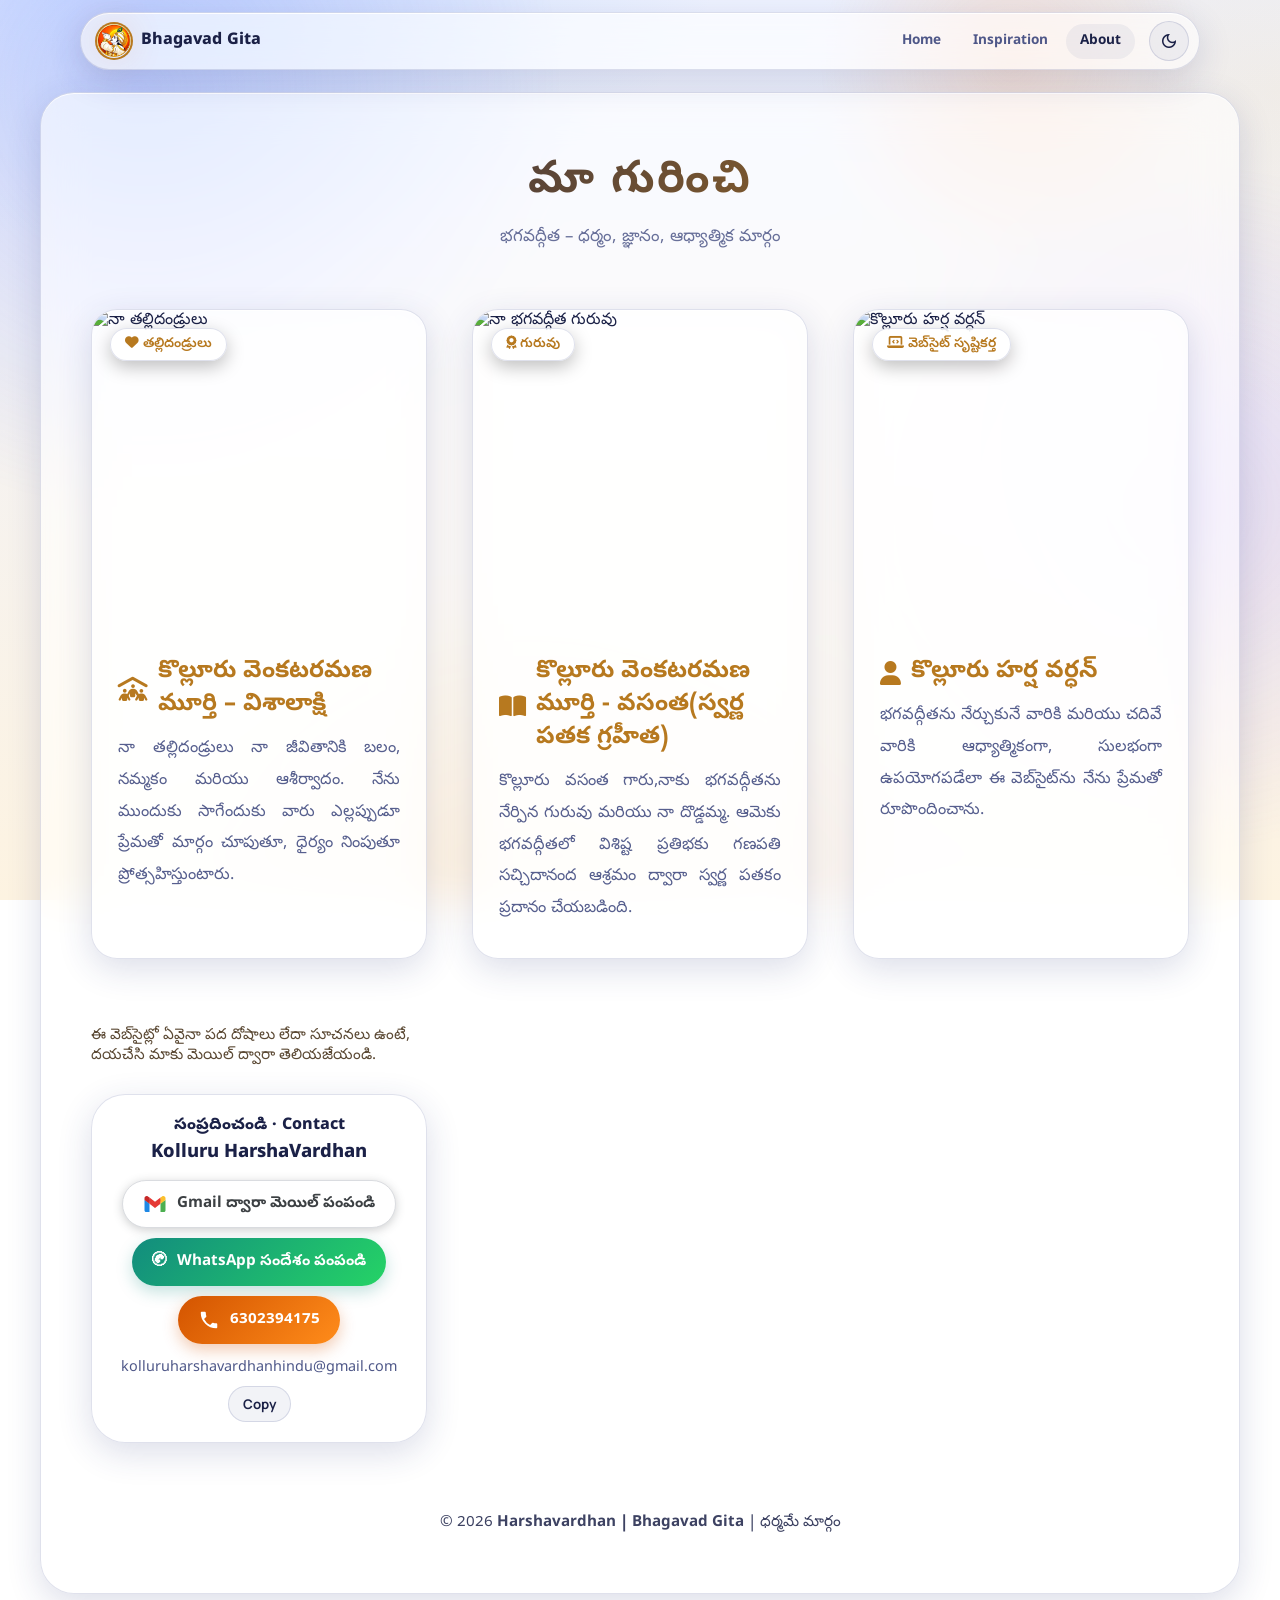
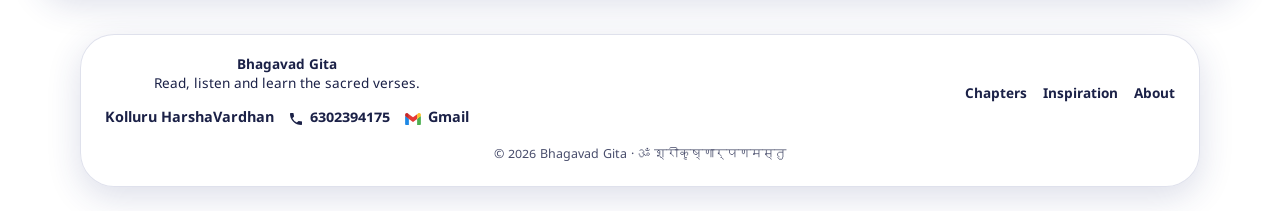
==== app/src/main/assets/www/aboutus.html @ ceff4935 "Add files via upload" ====
<!DOCTYPE html>
<html lang="te" data-theme="light">
<head>
  <meta charset="UTF-8" />
  <meta name="viewport" content="width=device-width, initial-scale=1, viewport-fit=cover, interactive-widget=resizes-content" />
<meta name="theme-color" content="#eef2ff"/>
  <title>మా గురించి | Bhagavad Gita</title>

  <!-- Telugu Font -->
  <link href="https://fonts.googleapis.com/css2?family=Noto+Sans+Telugu:wght@400;600;700&display=swap" rel="stylesheet">

  <!-- Icons -->
  <link rel="stylesheet" href="https://cdnjs.cloudflare.com/ajax/libs/font-awesome/6.5.0/css/all.min.css" />

  <style>
    :root{
      --gold:#c7922b;
      --gold-dark:#8b4513;
      --bg1:#fff7e6;
      --bg2:#f1dfb8;
      --card:#fffdf8;
      --text:#2e2418;
    }

    *{margin:0;padding:0;box-sizing:border-box;font-family:'Noto Sans Telugu',sans-serif;}

    body{
      min-height:100vh;
      background:radial-gradient(circle at top,var(--bg1),var(--bg2));
      color:var(--text);
      display:flex;
      justify-content:center;
      padding:50px 16px;
    }

    .wrapper{
      max-width:1200px;
      width:100%;
      background:rgba(255,255,255,0.72);
      backdrop-filter:blur(18px);
      border-radius:30px;
      padding:60px 50px;
      box-shadow:0 40px 120px rgba(0,0,0,0.2);
      position:relative;
      overflow:hidden;
    }

    /* Decorative glow */
    .wrapper::before{
      content:"";
      position:absolute;
      inset:-2px;
      background:linear-gradient(120deg,transparent,rgba(199,146,43,.35),transparent);
      z-index:0;
    }

    header{
      text-align:center;
      margin-bottom:60px;
      position:relative;
      z-index:1;
    }

    header h1{
      font-size:2.8rem;
      color:var(--gold-dark);
      letter-spacing:2px;
    }

    header p{
      margin-top:12px;
      font-size:1.05rem;
      opacity:.85;
    }

    .grid{
      display:grid;
      grid-template-columns:repeat(auto-fit,minmax(280px,1fr));
      gap:45px;
      position:relative;
      z-index:1;
    }

    .card{
      background:linear-gradient(180deg,#fff,#fff8ec);
      border-radius:26px;
      overflow:hidden;
      box-shadow:0 20px 55px rgba(0,0,0,0.16);
      transition:transform .45s ease,box-shadow .45s ease;
      position:relative;
    }

    .card::after{
      content:"";
      position:absolute;
      inset:0;
      background:linear-gradient(135deg,transparent,rgba(199,146,43,.25),transparent);
      opacity:0;
      transition:.4s;
      pointer-events:none;
    }

    .card:hover{
      transform:translateY(-14px) scale(1.01);
      box-shadow:0 35px 80px rgba(0,0,0,0.28);
    }

    .card:hover::after{opacity:1;}

    .img-wrap{
      position:relative;
      height:320px;
      overflow:hidden;
    }

    .img-wrap img{
      width:100%;
      height:100%;
      object-fit:cover;
      transition:transform .6s ease;
    }

    .card:hover img{transform:scale(1.08);}    

    .badge{
      position:absolute;
      top:18px;
      left:18px;
      background:linear-gradient(135deg,var(--gold),#ffdd8a);
      color:#3a2a10;
      padding:6px 14px;
      border-radius:999px;
      font-size:.85rem;
      font-weight:600;
      box-shadow:0 6px 18px rgba(0,0,0,.25);
    }

    .content{
      padding:26px 26px 32px;
    }

    .content h2{
      font-size:1.5rem;
      color:#b86b1e;
      margin-bottom:12px;
      display:flex;
      align-items:center;
      gap:10px;
    }

    .content h2 i{color:var(--gold-dark);}    

    .content p{
      font-size:1.02rem;
      line-height:1.95;
      text-align:justify;
      opacity:.95;
    }

.mail-btn{
  display:inline-block;
  margin-top:14px;
  padding:12px 26px;
  background:linear-gradient(135deg, #d35400, #ff8c1a);
  color:#fff;
  text-decoration:none;
  border-radius:30px;
  font-size:0.95rem;
  font-weight:600;
  box-shadow:0 8px 20px rgba(0,0,0,0.2);
  transition:transform 0.25s ease, box-shadow 0.25s ease;
}

.mail-btn:hover{
  transform:translateY(-3px);
  box-shadow:0 12px 28px rgba(0,0,0,0.28);
}

    footer{
      margin-top:70px;
      text-align:center;
      font-size:.95rem;
      opacity:.85;
      position:relative;
      z-index:1;
    }

    footer span{
      font-weight:700;
      color:#b86b1e;
    }

    @media(max-width:640px){
      .wrapper{padding:40px 24px;}
      header h1{font-size:2.2rem;}
    }
  </style>
<link rel="preconnect" href="https://fonts.googleapis.com"><link rel="preconnect" href="https://fonts.gstatic.com" crossorigin>
<link href="https://fonts.googleapis.com/css2?family=Manrope:wght@400;600;800&family=Noto+Sans+Telugu:wght@400;600;700&family=Noto+Serif+Telugu:wght@400;600&family=Noto+Serif+Devanagari:wght@400;600&display=swap" rel="stylesheet">
<link href="https://fonts.googleapis.com/css2?family=Material+Symbols+Outlined" rel="stylesheet">
<script>
/* Apply saved theme (light by default) + enable JS-only styles before first paint. */
(function(){var d=document.documentElement;d.classList.add('js');var t='light';
try{var s=localStorage.getItem('gitaTheme');if(s==='dark'||s==='light')t=s}catch(e){}
d.setAttribute('data-theme',t);
var m=document.querySelector('meta[name="theme-color"]');if(m)m.setAttribute('content',t==='dark'?'#070b1f':'#eef2ff');})();
</script>
<link rel="stylesheet" href="glass.css?v=03102026a">
<link rel="stylesheet" href="v6.css?v=03102026a">
<script src="glass.js?v=03102026a" defer></script>
</head>
<body>
<div id="appLoader" role="status" aria-live="polite">
  <div class="loader-card glass">
    <div class="loader-ring"><img src="Krishna.webp" alt="" width="56" height="56"></div>
    <h2 data-loader-title>Opening the Gita…</h2>
    <p data-loader-text>Preparing the sacred verses</p>
    <div class="shimmer-line" aria-hidden="true"></div>
    <button type="button" class="btn btn-primary btn-sm hidden" data-loader-retry onclick="location.reload()">
      <span class="material-symbols-outlined" aria-hidden="true">refresh</span>Try again
    </button>
  </div>
</div>


  <div class="wrapper">

    <header>
      <h1>మా గురించి</h1>
      <p>భగవద్గీత – ధర్మం, జ్ఞానం, ఆధ్యాత్మిక మార్గం</p>
    </header>

    <div class="grid">

      <!-- Parents -->
      <div class="card">
        <div class="img-wrap">
          <span class="badge"><i class="fa-solid fa-heart"></i> తల్లిదండ్రులు</span>
          <img src="https://kolluruharshavardhanhindu-cyber.github.io/BhagavadGita/parents.webp" alt="నా తల్లిదండ్రులు">
        </div>
        <div class="content">
          <h2><i class="fa-solid fa-people-roof"></i> కొల్లూరు వెంకటరమణ మూర్తి – విశాలాక్షి</h2>
          <p>
            నా తల్లిదండ్రులు నా జీవితానికి బలం, నమ్మకం మరియు ఆశీర్వాదం. నేను ముందుకు సాగేందుకు వారు ఎల్లప్పుడూ ప్రేమతో మార్గం చూపుతూ, ధైర్యం నింపుతూ ప్రోత్సహిస్తుంటారు.
          </p>
        </div>
      </div>

      <!-- Teacher -->
      <div class="card">
        <div class="img-wrap">
          <span class="badge"><i class="fa-solid fa-award"></i> గురువు</span>
          <img src="https://kolluruharshavardhanhindu-cyber.github.io/BhagavadGita/teacher.webp" alt="నా భగవద్గీత గురువు">
        </div>
        <div class="content">
          <h2><i class="fa-solid fa-book-open"></i>కొల్లూరు వెంకటరమణ మూర్తి - వసంత(స్వర్ణ పతక గ్రహీత)</h2>
          <p>
              కొల్లూరు వసంత గారు,నాకు భగవద్గీతను నేర్పిన గురువు మరియు నా దొడ్డమ్మ. ఆమెకు భగవద్గీతలో విశిష్ట ప్రతిభకు గణపతి సచ్చిదానంద ఆశ్రమం ద్వారా స్వర్ణ పతకం ప్రదానం చేయబడింది.
          </p>
        </div>
      </div>

      <!-- Me -->
      <div class="card">
        <div class="img-wrap">
          <span class="badge"><i class="fa-solid fa-laptop-code"></i> వెబ్‌సైట్ సృష్టికర్త</span>
          <img src="https://kolluruharshavardhanhindu-cyber.github.io/BhagavadGita/me.webp" alt="కొల్లూరు హర్ష వర్ధన్">
        </div>
        <div class="content">
          <h2><i class="fa-solid fa-user"></i> కొల్లూరు హర్ష వర్ధన్</h2>
          <p>
            భగవద్గీతను నేర్చుకునే వారికి మరియు చదివే వారికి ఆధ్యాత్మికంగా, సులభంగా ఉపయోగపడేలా ఈ వెబ్‌సైట్‌ను నేను ప్రేమతో రూపొందించాను.
          </p>
        </div>
      </div>
<div><p style="margin-top:22px; font-size:0.95rem; color:#5c4a35;">
  ఈ వెబ్‌సైట్లో ఏవైనా పద దోషాలు లేదా సూచనలు ఉంటే,
  దయచేసి మాకు మెయిల్ ద్వారా తెలియజేయండి.
</p>
<section class="contact-card" aria-labelledby="contactTitle">
  <h3 id="contactTitle">సంప్రదించండి · Contact</h3>
  <p class="contact-name">Kolluru HarshaVardhan</p>
  <div class="contact-actions">
    <a class="c-btn c-gmail" data-mail href="mailto:kolluruharshavardhanhindu@gmail.com?subject=%E0%B0%AD%E0%B0%97%E0%B0%B5%E0%B0%A6%E0%B1%8D%E0%B0%97%E0%B1%80%E0%B0%A4%20%E0%B0%B5%E0%B1%86%E0%B0%AC%E0%B1%8D%E2%80%8C%E0%B0%B8%E0%B1%88%E0%B0%9F%E0%B1%8D%20%E0%B0%B8%E0%B1%82%E0%B0%9A%E0%B0%A8%E0%B0%B2%E0%B1%81" data-to="kolluruharshavardhanhindu@gmail.com" data-subject="భగవద్గీత వెబ్‌సైట్ సూచనలు">
      <svg class="gmail-icon" viewBox="0 0 48 48" width="24" height="24" aria-hidden="true" focusable="false"><path fill="#4caf50" d="M45 16.2l-5 2.75-5 4.75V40h7c1.66 0 3-1.34 3-3V16.2z"/><path fill="#1e88e5" d="M3 16.2l3.614 1.71L13 23.7V40H6c-1.66 0-3-1.34-3-3V16.2z"/><polygon fill="#e53935" points="35,11.2 24,19.45 13,11.2 12,17 13,23.7 24,31.95 35,23.7 36,17"/><path fill="#c62828" d="M3 12.298V16.2l10 7.5V11.2L9.876 8.859C9.132 8.301 8.228 8 7.298 8 4.924 8 3 9.924 3 12.298z"/><path fill="#fbc02d" d="M45 12.298V16.2l-10 7.5V11.2l3.124-2.341C38.868 8.301 39.772 8 40.702 8 43.076 8 45 9.924 45 12.298z"/></svg>
      <span>Gmail ద్వారా మెయిల్ పంపండి</span>
    </a>
    <a class="c-btn c-whatsapp" href="https://wa.me/916302394175?text=Namaste%2C%20I%20have%20a%20question%20about%20the%20BhagavadGita%20app." aria-label="Message Kolluru HarshaVardhan on WhatsApp">
      <span aria-hidden="true">✆</span>
      <span>WhatsApp సందేశం పంపండి</span>
    </a>
    <a class="c-btn c-call" href="tel:6302394175" aria-label="Call Kolluru HarshaVardhan on 6302394175">
      <svg viewBox="0 0 24 24" width="22" height="22" aria-hidden="true" focusable="false"><path fill="currentColor" d="M6.6 10.8a15.1 15.1 0 0 0 6.6 6.6l2.2-2.2a1 1 0 0 1 1-.25 11.4 11.4 0 0 0 3.6.57 1 1 0 0 1 1 1V20a1 1 0 0 1-1 1A17 17 0 0 1 3 4a1 1 0 0 1 1-1h3.5a1 1 0 0 1 1 1c0 1.25.2 2.45.57 3.6a1 1 0 0 1-.25 1z"/></svg>
      <span>6302394175</span>
    </a>
  </div>
  <p class="contact-email"><span class="contact-addr">kolluruharshavardhanhindu@gmail.com</span>
    <button type="button" class="c-copy" data-copy="kolluruharshavardhanhindu@gmail.com">Copy</button></p>
  <p class="mail-fallback" hidden>మెయిల్ యాప్ తెరుచుకోలేదా? <a href="https://mail.google.com/mail/?view=cm&amp;fs=1&amp;to=kolluruharshavardhanhindu@gmail.com&amp;su=%E0%B0%AD%E0%B0%97%E0%B0%B5%E0%B0%A6%E0%B1%8D%E0%B0%97%E0%B1%80%E0%B0%A4%20%E0%B0%B5%E0%B1%86%E0%B0%AC%E0%B1%8D%E2%80%8C%E0%B0%B8%E0%B1%88%E0%B0%9F%E0%B1%8D%20%E0%B0%B8%E0%B1%82%E0%B0%9A%E0%B0%A8%E0%B0%B2%E0%B1%81" target="_blank" rel="noopener">Gmail వెబ్‌లో తెరవండి</a> లేదా పై చిరునామాను కాపీ చేయండి.</p>
</section>
</div>
    </div>

    <footer>
      <p>© 2026 <span>Harshavardhan | Bhagavad Gita</span> | ధర్మమే మార్గం</p>
    </footer>

  </div>

</body>
</html>
---- app/src/main/assets/www/glass.css ----
/* ═══════════════════════════════════════════════════════════
   GLASS DESIGN SYSTEM — Bhagavad Gita
   Loaded after style.css on every page. Visual layer only:
   no markup, data or logic depends on it.
   ═══════════════════════════════════════════════════════════ */
:root{
  --bg-primary:#070b1f; --bg-secondary:#0d1433;
  --glass-bg:rgba(20,28,66,.55); --glass-bg-strong:rgba(16,22,56,.82); --glass-bg-soft:rgba(255,255,255,.06);
  --glass-border:rgba(255,255,255,.14); --glass-hi:rgba(255,255,255,.22);
  --text-primary:#f1f3ff; --text-secondary:#b4bbdf; --text-scripture:#fff8e8;
  --accent-blue:#6aa7ff; --accent-gold:#f2c76e; --accent-saffron:#ff9a3d; --accent-violet:#9b8cff;
  --grad-primary:linear-gradient(135deg,#ff9a3d,#f2c76e); --grad-secondary:linear-gradient(135deg,#6aa7ff,#9b8cff);
  --shadow-soft:0 10px 40px rgba(0,0,0,.35); --shadow-glow:0 0 40px rgba(242,199,110,.22);
  --radius-sm:12px; --radius-md:18px; --radius-lg:26px; --radius-xl:34px;
  --blur:blur(22px) saturate(150%);
  --ease:cubic-bezier(.22,.8,.3,1);
  --font-ui:'Manrope','Noto Sans Telugu','Noto Sans Devanagari',system-ui,sans-serif;
  --font-scripture:'Noto Serif Telugu','Noto Serif Devanagari','Noto Sans Telugu','Manrope',serif;
}
:root[data-theme="light"]{
  --bg-primary:#eef2ff; --bg-secondary:#fdf3e1;
  --glass-bg:rgba(255,255,255,.62); --glass-bg-strong:rgba(255,255,255,.88); --glass-bg-soft:rgba(40,50,120,.06);
  --glass-border:rgba(60,70,140,.16); --glass-hi:rgba(255,255,255,.9);
  --text-primary:#1b2147; --text-secondary:#4e5788; --text-scripture:#2a1d0b;
  --accent-blue:#2f6fe0; --accent-gold:#b7791f; --accent-saffron:#e8590c; --accent-violet:#6d4fe0;
  --shadow-soft:0 10px 34px rgba(40,50,120,.16); --shadow-glow:0 0 36px rgba(232,89,12,.16);
}

html{scroll-behavior:smooth}
*,*::before,*::after{-webkit-tap-highlight-color:transparent}
body{
  font-family:var(--font-ui)!important; color:var(--text-primary)!important;
  background:
    radial-gradient(900px 600px at 15% -10%,rgba(106,167,255,.22),transparent 60%),
    radial-gradient(800px 560px at 100% 10%,rgba(242,199,110,.14),transparent 60%),
    radial-gradient(900px 700px at 50% 120%,rgba(155,140,255,.18),transparent 60%),
    linear-gradient(180deg,var(--bg-primary),var(--bg-secondary))!important;
  background-attachment:fixed!important;
  padding-top:92px; padding-bottom:24px; min-height:100vh; overflow-x:hidden;
}
/* Ambient background (blobs, particles, grain) is provided by the V6 .scene layer in v6.css */

/* ── Floating header ─────────────────────────────── */
.g-header{
  position:fixed; z-index:50; top:12px; left:50%; transform:translateX(-50%);
  width:min(1120px,calc(100% - 24px)); padding:8px 10px 8px 16px;
  display:flex; align-items:center; gap:14px;
  background:var(--glass-bg); backdrop-filter:var(--blur); -webkit-backdrop-filter:var(--blur);
  border:1px solid var(--glass-border); border-radius:var(--radius-xl);
  box-shadow:var(--shadow-soft), inset 0 1px 0 var(--glass-hi);
  transition:background .3s var(--ease), top .3s var(--ease);
}
.g-header.scrolled{background:var(--glass-bg-strong);top:8px}
.g-brand{display:flex;align-items:center;gap:10px;font-weight:800;color:var(--text-primary);text-decoration:none;white-space:nowrap}
.g-brand img{width:34px;height:34px;border-radius:50%;object-fit:cover;box-shadow:0 0 0 2px var(--accent-gold),var(--shadow-glow)}
.g-nav{display:flex;gap:4px;margin-left:auto}
.g-nav a{
  padding:8px 14px;border-radius:999px;color:var(--text-secondary);font-weight:700;font-size:.85rem;text-decoration:none;
  transition:background .25s var(--ease),color .25s var(--ease);
}
.g-nav a:hover,.g-nav a[aria-current="page"]{background:var(--glass-bg-soft);color:var(--text-primary)}
.g-icon-btn{
  width:40px;height:40px;border-radius:50%;display:grid;place-items:center;cursor:pointer;flex:none;
  background:var(--glass-bg-soft);color:var(--text-primary);border:1px solid var(--glass-border);
  transition:transform .25s var(--ease),background .25s var(--ease);
}
.g-icon-btn:hover{transform:translateY(-2px);background:var(--glass-hi)}
.g-icon-btn .material-symbols-outlined{font-size:20px}
.g-burger{display:none}
.g-progress{position:absolute;left:22px;right:22px;bottom:-1px;height:2px;border-radius:2px;overflow:hidden;pointer-events:none}
.g-progress b{display:block;height:100%;width:100%;transform-origin:left;transform:scaleX(0);background:var(--grad-primary)}
@media(max-width:760px){
  .g-burger{display:grid}
  .g-header #gTheme{margin-left:auto}
  .g-nav{
    position:absolute;top:calc(100% + 10px);left:0;right:0;margin:0;flex-direction:column;padding:10px;
    background:var(--bg-secondary);
    border:1px solid var(--glass-border);border-radius:var(--radius-lg);box-shadow:var(--shadow-soft);
    opacity:0;transform:translateY(-8px) scale(.98);pointer-events:none;visibility:hidden;
    transition:opacity .25s var(--ease),transform .25s var(--ease),visibility .25s;
  }
  .g-nav.open{opacity:1;transform:none;pointer-events:auto;visibility:visible}
  .g-nav a{padding:14px 16px;font-size:1rem}
  .g-brand span{font-size:.95rem}
}

/* ── Headings & hero ─────────────────────────────── */
#home>h1{
  font-size:clamp(2rem,5.5vw,3.6rem)!important;line-height:1.15;letter-spacing:-.02em;margin-bottom:1rem!important;
  background:linear-gradient(120deg,#fff 10%,var(--accent-gold) 55%,var(--accent-saffron));-webkit-background-clip:text;background-clip:text;
  color:transparent!important;filter:drop-shadow(0 4px 24px rgba(242,199,110,.25));
}
:root[data-theme="light"] #home>h1{background:linear-gradient(120deg,#1b2147,#b7791f 60%,#e8590c);-webkit-background-clip:text;background-clip:text}
#home>h1::after{content:"ॐ";display:block;margin-top:6px;font-size:.5em;color:var(--accent-gold);-webkit-text-fill-color:var(--accent-gold);opacity:.8}
h1,h2,h3{color:var(--text-primary)}

/* ── Buttons (all variants) ──────────────────────── */
button,.mail-btn,select{font-family:var(--font-ui)}
#home button,#viewer>div>button{
  background:var(--glass-bg-soft)!important;color:var(--text-primary)!important;
  border:1px solid var(--glass-border)!important;border-radius:999px;
  box-shadow:inset 0 1px 0 var(--glass-hi),0 6px 20px rgba(0,0,0,.18)!important;
  backdrop-filter:blur(14px);-webkit-backdrop-filter:blur(14px);
  transition:transform .25s var(--ease),box-shadow .25s var(--ease),background .25s var(--ease)!important;
  min-height:44px;
}
#home button:hover,#viewer>div>button:hover{
  transform:translateY(-2px)!important;background:var(--glass-hi)!important;
  box-shadow:inset 0 1px 0 var(--glass-hi),var(--shadow-glow)!important;
}
#home button:active,.play-all-btn:active{transform:translateY(0) scale(.98)!important}
/* primary */
#home button.bg-saffron,.play-all-btn{
  background:var(--grad-primary)!important;color:#2a1700!important;border:0!important;font-weight:800;
  box-shadow:0 8px 26px rgba(255,154,61,.38),inset 0 1px 0 rgba(255,255,255,.5)!important;
}
.play-all-btn:hover{box-shadow:0 12px 34px rgba(255,154,61,.5)!important;transform:translateY(-2px)}
/* ghost / back */
#viewer>div>button:first-child{background:transparent!important;box-shadow:none!important;color:var(--accent-gold)!important;padding-inline:14px}
/* danger / stop */
.play-all-stop-btn{background:rgba(220,70,80,.85)!important;box-shadow:0 6px 18px rgba(220,70,80,.35)!important}
.play-all-btn.armed{background:linear-gradient(135deg,#34d399,#6ee7b7)!important;color:#053b2a!important}
/* focus */
:where(a,button,select,input,.card):focus-visible{outline:2px solid var(--accent-gold);outline-offset:3px;border-radius:999px}
.card:focus-visible{border-radius:var(--radius-lg)}

/* ── Language select / form controls ─────────────── */
#langSelect{
  background:var(--glass-bg)!important;color:var(--text-primary)!important;border:1px solid var(--glass-border)!important;
  border-radius:999px;backdrop-filter:blur(14px);-webkit-backdrop-filter:blur(14px);min-height:44px;
  box-shadow:inset 0 1px 0 var(--glass-hi),0 6px 20px rgba(0,0,0,.16)!important;
}
#langSelect:focus{border-color:var(--accent-gold)!important;outline:none;box-shadow:0 0 0 3px rgba(242,199,110,.25)!important}
select option{background:var(--bg-secondary);color:var(--text-primary)}

/* ── Chapter cards ───────────────────────────────── */
#chapterGrid{gap:18px!important}
.card{
  --mx:50%;--my:50%;
  background:var(--glass-bg)!important;color:var(--text-primary)!important;
  border:1px solid var(--glass-border);border-radius:var(--radius-lg)!important;
  backdrop-filter:var(--blur);-webkit-backdrop-filter:var(--blur);
  box-shadow:var(--shadow-soft),inset 0 1px 0 var(--glass-hi)!important;
  transition:transform .35s var(--ease),box-shadow .35s var(--ease),border-color .35s var(--ease)!important;
  cursor:pointer;
}
#chapterGrid .card{height:9.5rem!important}
.card::before{
  content:"";position:absolute;inset:0;pointer-events:none;animation:none!important;
  background:radial-gradient(220px circle at var(--mx) var(--my),rgba(242,199,110,.22),transparent 60%);
  opacity:0;transform:none!important;transition:opacity .3s;
}
.card:hover{transform:translateY(-6px) scale(1.02)!important;border-color:rgba(242,199,110,.55);box-shadow:var(--shadow-soft),var(--shadow-glow)!important}
.card:hover::before{opacity:1}
.card:active{transform:translateY(-2px) scale(.99)!important}
.card .text-saffron{color:var(--accent-gold)!important}
.card .material-symbols-outlined{transition:transform .35s var(--ease)}
.card:hover .material-symbols-outlined{transform:scale(1.15) rotate(-4deg)}
.card .text-sm{color:var(--text-primary)}
#chapterGrid .card:nth-child(n){animation:g-rise .6s var(--ease) both}
@keyframes g-rise{from{opacity:0;transform:translateY(16px)}to{opacity:1;transform:none}}
.fade{animation:g-rise .6s var(--ease) both}

/* ── Sloka reading panel ─────────────────────────── */
/* Back / Play All / Stop bar stays reachable while Play All scrolls through the slokas */
#viewer>div:first-child{
  position:sticky;top:76px;z-index:30;padding:8px 10px;margin:0 0 16px!important;
  background:var(--glass-bg-strong);backdrop-filter:var(--blur);-webkit-backdrop-filter:var(--blur);
  border:1px solid var(--glass-border);border-radius:999px;box-shadow:var(--shadow-soft);
}
#viewer{
  background:var(--glass-bg)!important;backdrop-filter:var(--blur);-webkit-backdrop-filter:var(--blur);
  border:1px solid var(--glass-border);border-radius:var(--radius-xl)!important;
  box-shadow:var(--shadow-soft),inset 0 1px 0 var(--glass-hi)!important;
  padding:clamp(16px,4vw,36px)!important;margin-top:8px!important;
}
#chapterTitle{
  font-size:clamp(1.3rem,3.4vw,1.9rem)!important;letter-spacing:-.01em;
  background:linear-gradient(120deg,var(--text-primary),var(--accent-gold));-webkit-background-clip:text;background-clip:text;color:transparent!important;
}
.sloka-box{
  background:var(--glass-bg-soft)!important;background-blend-mode:normal!important;
  border:1px solid var(--glass-border);border-radius:var(--radius-md)!important;
  color:var(--text-scripture)!important;font-family:var(--font-scripture);
  font-size:clamp(1.05rem,3.6vw,1.4rem)!important;line-height:2!important;
  padding:2.8rem 1.1rem 3.4rem!important;
  box-shadow:inset 0 1px 0 var(--glass-hi),0 8px 28px rgba(0,0,0,.2)!important;
  transition:transform .3s var(--ease),border-color .3s,box-shadow .3s;
}
.sloka-box:hover{border-color:rgba(242,199,110,.4)}
.sloka-box.sloka-playing,.sloka-playing{
  border-color:var(--accent-gold)!important;background:rgba(242,199,110,.12)!important;
  box-shadow:0 0 0 1px var(--accent-gold),var(--shadow-glow)!important;
}
.sloka-box > *{color:inherit}
.sloka-audio-btn{
  width:42px!important;height:42px!important;background:var(--grad-primary)!important;color:#2a1700!important;
  box-shadow:0 6px 18px rgba(255,154,61,.4)!important;
}
.tatparyam-btn{
  height:28px!important;font-size:.7rem!important;font-weight:700!important;
  background:var(--glass-bg-soft)!important;color:var(--accent-violet)!important;border:1px solid var(--glass-border)!important;
  box-shadow:none!important;backdrop-filter:blur(10px);
}
.tatparyam-btn:hover{background:var(--glass-hi)!important;transform:translateY(-1px)!important}
.tatparyam-panel{
  background:var(--glass-bg-strong)!important;color:var(--text-primary)!important;
  border:1px solid var(--glass-border);border-left:3px solid var(--accent-violet);box-shadow:var(--shadow-soft)!important;
}
.tatparyam-panel-header{color:var(--accent-violet)!important}

/* ── About / Inspiration pages ───────────────────── */
.wrapper,.container{
  background:var(--glass-bg)!important;backdrop-filter:var(--blur);-webkit-backdrop-filter:var(--blur);
  border:1px solid var(--glass-border)!important;border-radius:var(--radius-xl)!important;
  box-shadow:var(--shadow-soft),inset 0 1px 0 var(--glass-hi)!important;animation:g-rise .7s var(--ease) both!important;
}
.wrapper::before,.container::before{display:none!important}
body:has(.wrapper),body:has(.container){display:block!important;padding-inline:12px}
.wrapper,.container{margin-inline:auto}
.wrapper .card{cursor:default}
.wrapper .card:hover{transform:translateY(-8px)!important}
header h1,header p,.content h2,.content p,.container h1,.subtitle,.profile-name,.profile-role,.highlight,.footer,footer,footer *{color:var(--text-primary)!important}
header p,.subtitle,.content p,.profile-role,.footer{color:var(--text-secondary)!important}
header h1,.container h1{background:linear-gradient(120deg,var(--text-primary),var(--accent-gold));-webkit-background-clip:text;background-clip:text;color:transparent!important}
.content h2,.content h2 i,.badge{color:var(--accent-gold)!important}
.badge{background:var(--glass-bg-strong)!important;border:1px solid var(--glass-border)}
.mail-btn{background:var(--grad-primary)!important;color:#2a1700!important;border-radius:999px!important;box-shadow:0 8px 26px rgba(255,154,61,.38)!important;transition:transform .25s var(--ease)}
.mail-btn:hover{transform:translateY(-2px)}
.divider{background:var(--grad-primary)!important}

/* ── Footer ──────────────────────────────────────── */
.g-footer{
  width:min(1120px,calc(100% - 24px));margin:40px auto 0;padding:22px 24px;
  display:flex;flex-wrap:wrap;gap:12px 28px;align-items:center;justify-content:space-between;
  background:var(--glass-bg);backdrop-filter:var(--blur);-webkit-backdrop-filter:var(--blur);
  border:1px solid var(--glass-border);border-radius:var(--radius-xl);box-shadow:var(--shadow-soft),inset 0 1px 0 var(--glass-hi);
  color:var(--text-secondary);font-size:.85rem;
}
.g-footer b{color:var(--text-primary)} .g-footer nav{display:flex;gap:6px 16px;flex-wrap:wrap}
.g-footer a{color:var(--text-secondary);text-decoration:none;font-weight:700} .g-footer a:hover{color:var(--accent-gold)}
.g-footer .g-sans{flex-basis:100%;font-size:.78rem;opacity:.8}

/* ── Scroll reveal, scrollbars, a11y ─────────────── */
.g-reveal{opacity:0;transform:translateY(18px);transition:opacity .6s var(--ease),transform .6s var(--ease)}
.g-reveal.in{opacity:1;transform:none}
::-webkit-scrollbar{width:10px}::-webkit-scrollbar-thumb{background:var(--glass-border);border-radius:10px}
::selection{background:rgba(242,199,110,.35)}
.hidden{display:none!important}

@media(max-width:640px){
  body{padding-top:84px}
  #home{padding:14px!important}
  #home>div{margin-bottom:1.4rem!important}
  #home button{flex:1 1 auto}
  #chapterGrid{grid-template-columns:repeat(2,minmax(0,1fr))!important;gap:12px!important}
  #chapterGrid .card{height:8.5rem!important}
  .g-footer{flex-direction:column;align-items:flex-start}
  .wrapper,.container{padding:32px 18px!important}
  .circle-wrapper{gap:32px!important}
}
@media(prefers-reduced-motion:reduce){
  *,*::before,*::after{animation-duration:.01ms!important;animation-iteration-count:1!important;transition-duration:.01ms!important;scroll-behavior:auto!important}
  .g-reveal{opacity:1;transform:none}
}


/* ═══ Mobile app / Android WebView hardening ═══════════════════════ */
:root{--safe-top:env(safe-area-inset-top,0px);--safe-bottom:env(safe-area-inset-bottom,0px);--safe-left:env(safe-area-inset-left,0px);--safe-right:env(safe-area-inset-right,0px)}
html{-webkit-text-size-adjust:100%;text-size-adjust:100%;-webkit-tap-highlight-color:transparent}
button,a,.card,#slokaContainer>div{touch-action:manipulation}
@supports (min-height:100dvh){body{min-height:100dvh}}
body{padding-left:var(--safe-left);padding-right:var(--safe-right);padding-bottom:calc(24px + var(--safe-bottom))}

/* header: never sits above the status bar / notch, never gets cropped */
.g-header{top:calc(12px + var(--safe-top));width:min(1120px,calc(100% - 24px - var(--safe-left) - var(--safe-right)));max-width:calc(100vw - 16px)}
.g-header.scrolled{top:calc(8px + var(--safe-top))}
.g-brand{min-width:0;flex:0 1 auto}
.g-brand span{overflow:hidden;text-overflow:ellipsis}
body{padding-top:calc(92px + var(--safe-top))}
#viewer>div:first-child{top:calc(76px + var(--safe-top))}
@media(max-width:760px){
  .g-header{gap:8px;padding:6px 8px 6px 12px}
  .g-nav{max-height:calc(100vh - 96px - var(--safe-top));max-height:calc(100dvh - 96px - var(--safe-top));overflow-y:auto;overscroll-behavior:contain}
  .g-nav a{min-height:44px;display:flex;align-items:center}
}
@media(max-width:640px){body{padding-top:calc(84px + var(--safe-top))}}
@media(max-width:360px){.g-brand span{font-size:.85rem}.g-brand img{width:30px;height:30px}.g-icon-btn{width:38px;height:38px}}
@media(max-height:480px) and (orientation:landscape){
  body{padding-top:calc(72px + var(--safe-top))}
  #viewer>div:first-child{position:static}
}

/* ═══ Contact card (About / Inspiration) ═══════════════════════════ */
.contact-card{
  margin:28px auto 0;max-width:560px;padding:20px 18px;text-align:center;
  background:var(--glass-bg);border:1px solid var(--glass-border);border-radius:var(--radius-xl,24px);
  box-shadow:var(--shadow-soft);backdrop-filter:var(--blur);-webkit-backdrop-filter:var(--blur);
}
.contact-card h3{font-size:1rem;font-weight:800;margin:0 0 4px;color:var(--text-primary)!important}
.contact-card .contact-name{font-size:1.15rem;font-weight:800;margin:0 0 14px;color:var(--text-primary)!important}
.contact-actions{display:flex;flex-wrap:wrap;gap:10px;justify-content:center}
.c-btn{
  display:inline-flex;align-items:center;justify-content:center;gap:10px;min-height:48px;padding:10px 20px;border-radius:999px;
  font-weight:700;font-size:.95rem;line-height:1.2;text-decoration:none;cursor:pointer;
  transition:transform .2s var(--ease),box-shadow .2s var(--ease);
}
.c-btn:hover{transform:translateY(-2px)}
.c-btn svg{flex:none}
.c-gmail{background:#fff;color:#3c4043!important;border:1px solid #dadce0;box-shadow:0 2px 10px rgba(60,64,67,.25)}
.c-call{background:linear-gradient(135deg,#d35400,#ff8c1a);color:#fff!important;box-shadow:0 6px 16px rgba(211,84,0,.3)}
.c-whatsapp{background:linear-gradient(135deg,#128c7e,#25d366);color:#fff!important;box-shadow:0 6px 16px rgba(18,140,126,.25)}
.contact-email{margin:14px 0 0;display:flex;gap:8px;align-items:center;justify-content:center;flex-wrap:wrap;font-size:.9rem;color:var(--text-secondary)!important}
.contact-addr{word-break:break-all;user-select:all;-webkit-user-select:all}
.c-copy{min-height:36px;padding:4px 14px;border-radius:999px;border:1px solid var(--glass-border);background:var(--glass-bg-soft);color:var(--text-primary);font-weight:700;cursor:pointer}
.mail-fallback{margin:12px 0 0;font-size:.88rem;color:var(--text-secondary)!important}
.mail-fallback[hidden]{display:none}
.mail-fallback a{color:var(--accent-violet,#6b5bd6)!important;font-weight:700;text-decoration:underline}
@media(max-width:480px){.contact-actions{flex-direction:column}.c-btn{width:100%}}

/* footer contact line */
.g-footer .g-contact{display:flex;flex-wrap:wrap;gap:6px 14px;align-items:center;margin-top:8px;font-size:.9rem}
.g-footer .g-contact a{display:inline-flex;align-items:center;gap:6px;color:inherit;text-decoration:none;min-height:32px}
.g-footer .g-contact svg{flex:none}

/* double-tap hint */
.dbl-hint{display:flex;align-items:center;gap:8px;margin:-8px 0 16px;padding:8px 14px;border-radius:999px;font-size:.85rem;font-weight:600;line-height:1.35;
  background:var(--glass-bg-soft);border:1px dashed var(--glass-border);color:var(--text-secondary)}
.dbl-hint .material-symbols-outlined{font-size:20px;color:var(--accent-gold);flex:none}
@keyframes dblPulse{0%,100%{box-shadow:0 0 0 0 rgba(242,160,60,0)}40%{box-shadow:0 0 0 6px rgba(242,160,60,.45)}}
.dbl-pulse{animation:dblPulse 1.3s ease-in-out 2}
@media(prefers-reduced-motion:reduce){.dbl-pulse{animation:none}}
---- app/src/main/assets/www/v6.css ----
/* ═════ 1. TOKENS ═════════════════════════════════════════════ */
:root {
  color-scheme: dark;

  /* — Type — */
  --v6-font-ui: 'Manrope', system-ui, -apple-system, 'Segoe UI', Roboto, sans-serif;
  --v6-font-script: 'Noto Sans Telugu', 'Noto Sans Devanagari', 'Noto Sans Tamil', 'Noto Sans Kannada',
                 'Noto Sans Malayalam', 'Noto Sans Gujarati', 'Noto Sans Bengali', 'Noto Sans Oriya',
                 'Manrope', system-ui, sans-serif;
  --v6-font-sanskrit: 'Noto Serif Devanagari', 'Noto Sans Devanagari', 'Noto Sans Telugu', serif;

  --v6-fs-hero: clamp(2.7rem, 1.4rem + 5vw, 4.8rem);
  --v6-fs-h1: clamp(2rem, 1.3rem + 3vw, 3.2rem);
  --v6-fs-h2: clamp(1.55rem, 1.15rem + 1.6vw, 2.35rem);
  --v6-fs-h3: clamp(1.1rem, 1rem + .5vw, 1.35rem);
  --v6-fs-body: 1rem;
  --v6-fs-small: .875rem;
  --v6-fs-tiny: .78rem;
  --v6-fs-verse: clamp(1.18rem, 1.02rem + .85vw, 1.55rem);

  /* — Surface palette (dark = primary experience) — */
  --v6-bg-0: #050a1e;
  --v6-bg-1: #0a1233;
  --v6-bg-2: #14205a;

  --v6-glass-bg: rgba(255, 255, 255, .055);
  --v6-glass-bg-strong: rgba(255, 255, 255, .10);
  --v6-glass-bg-float: rgba(255, 255, 255, .075);
  --v6-glass-border: rgba(255, 255, 255, .12);
  --v6-glass-border-strong: rgba(255, 255, 255, .22);
  --v6-glass-highlight: rgba(255, 255, 255, .14);
  --v6-glass-edge-a: rgba(255, 255, 255, .42);
  --v6-glass-edge-b: rgba(232, 200, 128, .30);
  --v6-menu-bg: rgba(11, 18, 50, .92);
  --v6-header-bg-scrolled: rgba(10, 16, 46, .80);
  --v6-input-bg: rgba(5, 10, 30, .45);

  --v6-text-primary: #eef1ff;
  --v6-text-secondary: #b9c3e8;
  --v6-text-muted: #909ccb;
  --v6-text-accent: #ecd08a;       /* gold, safe for text on dark glass */
  --v6-text-on-accent: #2a1604;    /* dark text on gold/saffron buttons */

  --v6-accent-blue: #6d94ff;
  --v6-accent-gold: #e8c880;
  --v6-accent-saffron: #f59a3d;
  --v6-accent-violet: #8f84ff;

  --v6-positive: #7fd9b0;
  --v6-positive-soft: rgba(127, 217, 176, .16);
  --v6-attention: #f2a766;
  --v6-attention-soft: rgba(242, 167, 102, .16);
  --v6-danger: #ff9a8f;
  --v6-danger-soft: rgba(255, 120, 105, .14);

  --v6-focus-ring: #a9c0ff;

  /* — Scene — */
  --v6-blob-blue: rgba(58, 98, 255, .55);
  --v6-blob-violet: rgba(125, 90, 255, .30);
  --v6-blob-gold: rgba(245, 170, 70, .30);
  --v6-blob-saffron: rgba(255, 130, 50, .16);
  --v6-particle: rgba(246, 214, 140, .9);
  --v6-noise-o: .055;

  /* — Depth — */
  --v6-shadow-soft: 0 18px 50px -18px rgba(2, 5, 25, .75);
  --v6-shadow-lift: 0 26px 60px -20px rgba(2, 5, 25, .85);
  --v6-shadow-glow: 0 0 0 1px rgba(232, 200, 128, .28), 0 18px 60px -14px rgba(245, 154, 61, .38);
  --v6-shadow-blue-glow: 0 0 0 1px rgba(109, 148, 255, .35), 0 18px 60px -14px rgba(80, 120, 255, .45);

  /* — Radius — */
  --v6-radius-sm: 12px;
  --v6-radius-md: 18px;
  --v6-radius-lg: 26px;
  --v6-radius-xl: 34px;
  --v6-radius-pill: 999px;

  /* — Blur — */
  --v6-blur-sm: 10px;
  --v6-blur-md: 20px;
  --v6-blur-lg: 30px;

  /* — Motion — */
  --v6-ease: cubic-bezier(.22, 1, .36, 1);
  --v6-ease-soft: cubic-bezier(.4, 0, .2, 1);
  --v6-t-fast: 200ms;
  --v6-t-med: 350ms;
  --v6-t-slow: 500ms;

  /* — Layout — */
  --v6-header-h: 64px;
  --v6-dock-h: 76px;
  --v6-page-w: 1240px;
  --v6-gutter: clamp(16px, 4vw, 40px);
}

/* Light theme: warm ivory + soft indigo — glass stays glass */
:root[data-theme="light"] {
  color-scheme: light;

  --v6-bg-0: #f5f0e6;
  --v6-bg-1: #ede9f4;
  --v6-bg-2: #dfe7fb;

  --v6-glass-bg: rgba(255, 255, 255, .56);
  --v6-glass-bg-strong: rgba(255, 255, 255, .78);
  --v6-glass-bg-float: rgba(255, 255, 255, .66);
  --v6-glass-border: rgba(70, 82, 160, .16);
  --v6-glass-border-strong: rgba(70, 82, 160, .28);
  --v6-glass-highlight: rgba(255, 255, 255, .95);
  --v6-glass-edge-a: rgba(255, 255, 255, .95);
  --v6-glass-edge-b: rgba(201, 138, 40, .35);
  --v6-menu-bg: rgba(250, 247, 241, .94);
  --v6-header-bg-scrolled: rgba(250, 247, 241, .84);
  --v6-input-bg: rgba(255, 255, 255, .7);

  --v6-text-primary: #161e4d;
  --v6-text-secondary: #424b7b;
  --v6-text-muted: #5b6590;
  --v6-text-accent: #93560a;
  --v6-text-on-accent: #2a1604;

  --v6-accent-blue: #3b5fe0;
  --v6-accent-gold: #c98a28;
  --v6-accent-saffron: #e0761b;
  --v6-accent-violet: #6a58e6;

  --v6-positive: #11805a;
  --v6-positive-soft: rgba(17, 128, 90, .12);
  --v6-attention: #b45a12;
  --v6-attention-soft: rgba(224, 118, 27, .13);
  --v6-danger: #b4332a;
  --v6-danger-soft: rgba(200, 60, 45, .10);

  --v6-focus-ring: #2f4fd8;

  --v6-blob-blue: rgba(90, 120, 255, .26);
  --v6-blob-violet: rgba(150, 120, 255, .20);
  --v6-blob-gold: rgba(240, 180, 80, .32);
  --v6-blob-saffron: rgba(255, 150, 80, .18);
  --v6-particle: rgba(214, 150, 50, .8);
  --v6-noise-o: .05;

  --v6-shadow-soft: 0 18px 44px -20px rgba(45, 58, 130, .30);
  --v6-shadow-lift: 0 26px 56px -22px rgba(45, 58, 130, .38);
  --v6-shadow-glow: 0 0 0 1px rgba(201, 138, 40, .35), 0 18px 50px -16px rgba(224, 118, 27, .35);
  --v6-shadow-blue-glow: 0 0 0 1px rgba(59, 95, 224, .35), 0 18px 50px -16px rgba(59, 95, 224, .35);
}



/* ═════ 3. AMBIENT SCENE ══════════════════════════════════════ */
.scene {
  position: fixed; inset: 0; z-index: -1; overflow: hidden; pointer-events: none;
  background:
    radial-gradient(120% 70% at 50% -12%, var(--v6-bg-2) 0%, transparent 62%),
    linear-gradient(180deg, var(--v6-bg-0) 0%, var(--v6-bg-1) 58%, var(--v6-bg-0) 100%);
}

.scene .blob {
  position: absolute; border-radius: 50%;
  will-change: transform;
  animation: v6-drift 34s ease-in-out infinite alternate;
}
.blob-1 { width: 66vmax; height: 66vmax; left: -22vmax; top: -26vmax;
          background: radial-gradient(closest-side, var(--v6-blob-blue), transparent); }
.blob-2 { width: 54vmax; height: 54vmax; right: -20vmax; top: 18vh;
          background: radial-gradient(closest-side, var(--v6-blob-violet), transparent);
          animation-duration: 42s; animation-delay: -12s; }
.blob-3 { width: 58vmax; height: 58vmax; left: 12vw; bottom: -34vmax;
          background: radial-gradient(closest-side, var(--v6-blob-gold), transparent);
          animation-duration: 38s; animation-delay: -6s; }
.blob-4 { width: 30vmax; height: 30vmax; right: 6vw; top: -10vmax;
          background: radial-gradient(closest-side, var(--v6-blob-saffron), transparent);
          animation-duration: 46s; animation-delay: -20s; }

@keyframes v6-drift {
  from { transform: translate3d(0, 0, 0) scale(1); }
  to   { transform: translate3d(4vmax, 3vmax, 0) scale(1.08); }
}

.scene .particle {
  position: absolute; bottom: -20px; border-radius: 50%;
  background: var(--v6-particle);
  box-shadow: 0 0 10px 2px var(--v6-particle);
  opacity: 0; will-change: transform, opacity;
  animation: v6-rise linear infinite;
}
@keyframes v6-rise {
  0%   { transform: translate3d(0, 0, 0); opacity: 0; }
  12%  { opacity: .55; }
  85%  { opacity: .35; }
  100% { transform: translate3d(var(--drift, 0), -112vh, 0); opacity: 0; }
}

.scene::after {
  content: ""; position: absolute; inset: 0; opacity: var(--v6-noise-o);
  background-size: 160px 160px;
  background-image: url("data:image/svg+xml,%3Csvg xmlns='http://www.w3.org/2000/svg' width='160' height='160'%3E%3Cfilter id='n'%3E%3CfeTurbulence type='fractalNoise' baseFrequency='.9' numOctaves='2' stitchTiles='stitch'/%3E%3CfeColorMatrix values='0 0 0 0 1 0 0 0 0 1 0 0 0 0 1 0 0 0 .6 0'/%3E%3C/filter%3E%3Crect width='100%25' height='100%25' filter='url(%23n)'/%3E%3C/svg%3E");
}



/* ═════ 4. GLASS SURFACES ═════════════════════════════════════ */
/* Level 1 — primary: header, hero panels, footer, modals */
.glass {
  position: relative; isolation: isolate;
  background: var(--v6-glass-bg);
  border: 1px solid var(--v6-glass-border);
  border-radius: var(--v6-radius-lg);
  box-shadow: var(--v6-shadow-soft), inset 0 1px 0 var(--v6-glass-highlight);
  -webkit-backdrop-filter: blur(var(--v6-blur-md)) saturate(160%);
          backdrop-filter: blur(var(--v6-blur-md)) saturate(160%);
}
/* specular edge: a 1px gradient ring that catches the light */
.glass::before {
  content: ""; position: absolute; inset: -1px; z-index: -1; pointer-events: none;
  border-radius: inherit; padding: 1px;
  background: linear-gradient(145deg, var(--v6-glass-edge-a), transparent 38%, transparent 62%, var(--v6-glass-edge-b));
  -webkit-mask: linear-gradient(#000 0 0) content-box, linear-gradient(#000 0 0);
  -webkit-mask-composite: xor;
          mask-composite: exclude;
  opacity: .75;
}

.glass-strong { background: var(--v6-glass-bg-strong); }

/* Level 2 — secondary: cards and info sections (lighter blur) */
.glass-2 { --v6-blur-md: 14px; }

/* Lightweight glass for long lists (no backdrop blur => cheap to scroll) */
.glass-lite {
  position: relative; isolation: isolate;
  background: linear-gradient(160deg, var(--v6-glass-bg-strong), var(--v6-glass-bg));
  border: 1px solid var(--v6-glass-border);
  border-radius: var(--v6-radius-lg);
  box-shadow: var(--v6-shadow-soft), inset 0 1px 0 var(--v6-glass-highlight);
}

/* Cursor-follow light on interactive cards */
.spot::after {
  content: ""; position: absolute; inset: 0; z-index: -1; pointer-events: none;
  border-radius: inherit; opacity: 0; transition: opacity var(--v6-t-med) var(--v6-ease);
  background: radial-gradient(380px circle at var(--mx, 50%) var(--my, 0%), rgba(255, 255, 255, .15), transparent 45%);
}
:root[data-theme="light"] .spot::after {
  background: radial-gradient(380px circle at var(--mx, 50%) var(--my, 0%), rgba(255, 255, 255, .9), transparent 50%);
}
.spot:hover::after { opacity: 1; }



/* ═════ 5. BUTTONS · CHIPS · FORM CONTROLS ════════════════════ */
.btn {
  display: inline-flex; align-items: center; justify-content: center; gap: .55rem;
  min-height: 46px; padding: 0 1.3rem;
  border-radius: var(--v6-radius-pill);
  border: 1px solid var(--v6-glass-border-strong);
  background: var(--v6-glass-bg-float);
  color: var(--v6-text-primary);
  font-weight: 650; font-size: .95rem; line-height: 1; letter-spacing: .005em;
  white-space: nowrap; cursor: pointer; user-select: none;
  -webkit-tap-highlight-color: transparent;
  -webkit-backdrop-filter: blur(var(--v6-blur-sm)); backdrop-filter: blur(var(--v6-blur-sm));
  box-shadow: inset 0 1px 0 var(--v6-glass-highlight), 0 8px 22px -12px rgba(2, 5, 25, .6);
  transition: transform var(--v6-t-fast) var(--v6-ease), box-shadow var(--v6-t-med) var(--v6-ease),
              background var(--v6-t-fast) var(--v6-ease-soft), border-color var(--v6-t-fast) var(--v6-ease-soft),
              color var(--v6-t-fast) var(--v6-ease-soft), opacity var(--v6-t-fast);
}
.btn .material-symbols-outlined { font-size: 20px; transition: transform var(--v6-t-med) var(--v6-ease); }
.btn:hover { transform: translateY(-2px); background: var(--v6-glass-bg-strong); border-color: var(--v6-glass-border-strong);
             box-shadow: inset 0 1px 0 var(--v6-glass-highlight), 0 14px 28px -14px rgba(2, 5, 25, .7); }
.btn:active { transform: translateY(0) scale(.975); transition-duration: 90ms; }
.btn:disabled, .btn[aria-disabled="true"] { opacity: .42; cursor: not-allowed; transform: none; pointer-events: none; }
.btn:hover .icon-nudge { transform: translateX(3px); }

.btn-primary {
  color: var(--v6-text-on-accent); border-color: rgba(255, 238, 200, .65);
  background: linear-gradient(135deg, #ffe2a8 0%, #f8b85e 48%, #f08b32 100%);
  box-shadow: inset 0 1px 0 rgba(255, 255, 255, .7), 0 12px 32px -12px rgba(245, 154, 61, .75);
  font-weight: 750;
}
.btn-primary:hover { background: linear-gradient(135deg, #ffe9bf 0%, #fbc36f 48%, #f39a47 100%);
                     box-shadow: inset 0 1px 0 rgba(255, 255, 255, .8), 0 18px 40px -12px rgba(245, 154, 61, .9); }

.btn-ghost {
  background: transparent; border-color: transparent; box-shadow: none;
  -webkit-backdrop-filter: none; backdrop-filter: none; color: var(--v6-text-secondary);
}
.btn-ghost:hover { background: var(--v6-glass-bg); color: var(--v6-text-primary); box-shadow: none; }

.btn-danger {
  color: var(--v6-danger); background: var(--v6-danger-soft); border-color: rgba(255, 120, 105, .35);
}
.btn-danger:hover { background: rgba(255, 120, 105, .22); }

.btn-icon { width: 46px; padding: 0; border-radius: 50%; }
.btn-sm { min-height: 40px; padding: 0 1rem; font-size: .88rem; }
.btn-sm.btn-icon { width: 40px; padding: 0; }
.btn-lg { min-height: 54px; padding: 0 1.8rem; font-size: 1.02rem; }
.btn-block { width: 100%; }

.chip {
  display: inline-flex; align-items: center; gap: .45rem;
  padding: .38rem .85rem; border-radius: var(--v6-radius-pill);
  font-size: var(--v6-fs-tiny); font-weight: 650; letter-spacing: .04em;
  color: var(--v6-text-secondary);
  background: var(--v6-glass-bg); border: 1px solid var(--v6-glass-border);
}
.chip .material-symbols-outlined { font-size: 16px; }
.chip-gold { color: var(--v6-text-accent); background: rgba(232, 200, 128, .10); border-color: rgba(232, 200, 128, .28); }
.chip-blue { color: var(--v6-accent-blue); background: rgba(109, 148, 255, .12); border-color: rgba(109, 148, 255, .30); }

.eyebrow {
  display: inline-block; font-size: var(--v6-fs-tiny); font-weight: 700;
  letter-spacing: .16em; text-transform: uppercase; color: var(--v6-text-accent);
}

/* Select (language, chapter) — theme-aware chevron without images */
.select {
  appearance: none; -webkit-appearance: none;
  width: 100%; min-height: 46px; padding: 0 2.6rem 0 1.1rem;
  border-radius: var(--v6-radius-md);
  border: 1px solid var(--v6-glass-border-strong);
  background-color: var(--v6-input-bg);
  background-image:
    linear-gradient(45deg, transparent 50%, var(--v6-text-secondary) 50%),
    linear-gradient(135deg, var(--v6-text-secondary) 50%, transparent 50%);
  background-position: calc(100% - 20px) 52%, calc(100% - 14px) 52%;
  background-size: 6px 6px, 6px 6px; background-repeat: no-repeat;
  color: var(--v6-text-primary); font-weight: 600; cursor: pointer;
  transition: border-color var(--v6-t-fast), box-shadow var(--v6-t-fast), background-color var(--v6-t-fast);
}
.select:hover { border-color: var(--v6-accent-gold); }
.select:focus-visible { outline: none; border-color: var(--v6-accent-blue); box-shadow: 0 0 0 3px rgba(109, 148, 255, .30); }
.select:disabled { opacity: .5; cursor: not-allowed; }
.select option { background: #0c1536; color: #eef1ff; }
:root[data-theme="light"] .select option { background: #fbf8f2; color: #161e4d; }

.input {
  width: 100%; min-height: 46px; padding: 0 1rem; text-align: center;
  border-radius: var(--v6-radius-md); border: 1px solid var(--v6-glass-border-strong);
  background: var(--v6-input-bg); color: var(--v6-text-primary); font-weight: 650; font-size: 1.05rem;
  transition: border-color var(--v6-t-fast), box-shadow var(--v6-t-fast);
}
.input:focus-visible { outline: none; border-color: var(--v6-accent-blue); box-shadow: 0 0 0 3px rgba(109, 148, 255, .30); }
.input.locked-input { opacity: .6; cursor: not-allowed; }

.field-label { display: block; margin-bottom: .45rem; font-size: var(--v6-fs-small); font-weight: 650; color: var(--v6-text-secondary); }

/* Progress bar (used by reader dock, test, results) */
.progress {
  position: relative; height: 6px; border-radius: var(--v6-radius-pill); overflow: hidden;
  background: var(--v6-glass-bg-strong);
}
.progress > span {
  position: absolute; inset: 0; transform-origin: left; transform: scaleX(0);
  border-radius: inherit;
  background: linear-gradient(90deg, var(--v6-accent-blue), var(--v6-accent-gold));
  transition: transform var(--v6-t-slow) var(--v6-ease);
}



/* ═════ 7. LAYOUT + SHARED HELPERS ════════════════════════════ */
.page { width: 100%; max-width: var(--v6-page-w); margin-inline: auto; padding-inline: var(--v6-gutter); }

.section { margin-top: clamp(64px, 9vw, 120px); }
.section-head { display: flex; flex-direction: column; gap: .7rem; margin-bottom: clamp(1.5rem, 3vw, 2.4rem); max-width: 60ch; }
.section-head h2 { font-size: var(--v6-fs-h2); font-weight: 800; }
.section-head p { color: var(--v6-text-secondary); }
.scroll-mt { scroll-margin-top: calc(var(--v6-header-h) + 36px); }

.page-head { max-width: 760px; margin: 0 auto clamp(1.8rem, 4vw, 2.8rem); text-align: center; display: flex; flex-direction: column; align-items: center; gap: .85rem; }
.page-head h1 { font-size: var(--v6-fs-h1); font-weight: 800; }
.page-head p { color: var(--v6-text-secondary); max-width: 52ch; }

.text-gradient {
  background: linear-gradient(110deg, var(--v6-text-primary) 5%, var(--v6-accent-gold) 62%, var(--v6-accent-saffron) 100%);
  -webkit-background-clip: text; background-clip: text; color: transparent;
}



.hero-visual { position: relative; display: grid; place-items: center; aspect-ratio: 1; width: min(100%, 440px); justify-self: center; }
.hero-halo {
  position: absolute; inset: 6%; border-radius: 50%;
  background: radial-gradient(closest-side, rgba(245, 154, 61, .38), rgba(245, 154, 61, .08) 60%, transparent 72%);
  animation: v6-breathe 7s ease-in-out infinite;
}
.mandala { position: absolute; inset: 0; width: 100%; height: 100%; color: var(--v6-accent-gold); opacity: .55; animation: v6-spin 90s linear infinite; }
.mandala.m2 { inset: 9%; width: 82%; height: 82%; opacity: .28; animation-duration: 140s; animation-direction: reverse; color: var(--v6-accent-blue); }
.hero-medallion {
  position: relative; width: 62%; aspect-ratio: 1; border-radius: 50%; padding: 10px;
  background: var(--v6-glass-bg-strong);
  border: 1px solid var(--v6-glass-border-strong);
  box-shadow: var(--v6-shadow-glow), inset 0 1px 0 var(--v6-glass-highlight);
  animation: v6-floaty 9s ease-in-out infinite;
}
.hero-medallion img { width: 100%; height: 100%; border-radius: 50%; object-fit: cover; }

@keyframes v6-spin { to { transform: rotate(360deg); } }
@keyframes v6-breathe { 0%, 100% { transform: scale(.96); opacity: .8; } 50% { transform: scale(1.04); opacity: 1; } }
@keyframes v6-floaty { 0%, 100% { transform: translateY(0); } 50% { transform: translateY(-8px); } }



/* ═════ 10. RANGE-PLAYER MODAL ════════════════════════════════ */
#rangeModal {
  position: fixed; top: 0; left: 0; right: 0; height: 100vh; height: 100dvh; z-index: 200; padding: 1rem; box-sizing: border-box;
  overscroll-behavior: contain; align-items: center; justify-content: center;
  background: rgba(3, 6, 22, .55);
  -webkit-backdrop-filter: blur(8px); backdrop-filter: blur(8px);
  animation: v6-fadeIn var(--v6-t-med) var(--v6-ease);
}
:root[data-theme="light"] #rangeModal { background: rgba(40, 48, 110, .28); }
@keyframes v6-fadeIn { from { opacity: 0; } }
@keyframes v6-popIn { from { opacity: 0; transform: translateY(14px) scale(.96); } }
@keyframes v6-sheetIn { from { transform: translateY(40px); opacity: 0; } }

.range-modal-box {
  width: min(100%, 420px); max-height: 100%; box-sizing: border-box; overflow-y: auto; -webkit-overflow-scrolling: touch; overscroll-behavior: contain;
  padding: 1.5rem; border-radius: var(--v6-radius-xl);
  border: 1px solid var(--v6-glass-border-strong); box-shadow: var(--v6-shadow-lift);
  background: var(--v6-menu-bg);
  -webkit-backdrop-filter: blur(var(--v6-blur-lg)) saturate(160%); backdrop-filter: blur(var(--v6-blur-lg)) saturate(160%);
  animation: v6-popIn var(--v6-t-med) var(--v6-ease);
}
.modal-head { display: flex; align-items: center; justify-content: space-between; gap: 1rem; margin-bottom: 1.2rem; }
.modal-head h3 { font-size: 1.25rem; font-weight: 800; }
.range-field-row { display: flex; gap: .8rem; }
.range-field { flex: 1; display: flex; flex-direction: column; gap: .4rem; }
.range-field-row + .range-field, .range-field + .range-field { margin-top: 1rem; }
.range-field label { font-size: var(--v6-fs-small); font-weight: 650; color: var(--v6-text-secondary); }
.range-speed-group { display: grid; grid-template-columns: repeat(4, 1fr); gap: .4rem; padding: .3rem; border-radius: var(--v6-radius-md); background: var(--v6-input-bg); border: 1px solid var(--v6-glass-border); }
.range-speed-btn {
  min-height: 42px; border: 0; border-radius: 12px; cursor: pointer; background: transparent;
  color: var(--v6-text-secondary); font-weight: 700; font-size: .88rem;
  transition: background var(--v6-t-fast), color var(--v6-t-fast), transform var(--v6-t-fast);
}
.range-speed-btn:hover { color: var(--v6-text-primary); }
.range-speed-btn.active { background: linear-gradient(135deg, #ffe2a8, #f8b85e 55%, #f08b32); color: var(--v6-text-on-accent); box-shadow: 0 6px 16px -8px rgba(245, 154, 61, .8); }
.pattern-actions { display: grid; gap: .6rem; margin-top: 1.4rem; }
.pattern-btn { flex-direction: column; align-items: flex-start; gap: .35rem; height: auto; min-height: 64px; padding: .85rem 1.2rem; border-radius: var(--v6-radius-md); white-space: normal; text-align: left; }
.pattern-btn small { font-weight: 600; font-size: .8rem; opacity: .8; letter-spacing: .08em; }



#appLoader {
  position: fixed; inset: 0; z-index: 400; display: grid; place-items: center; padding: 1.5rem;
  background: radial-gradient(120% 80% at 50% -10%, var(--v6-bg-2), var(--v6-bg-0) 70%);
  transition: opacity var(--v6-t-slow) var(--v6-ease), visibility 0s linear var(--v6-t-slow);
}
#appLoader.is-done { opacity: 0; visibility: hidden; }
.loader-card { display: flex; flex-direction: column; align-items: center; gap: 1rem; padding: 2.2rem 2.6rem; border-radius: var(--v6-radius-xl); text-align: center; min-width: min(86vw, 320px); }
.loader-ring { position: relative; width: 74px; height: 74px; display: grid; place-items: center; }
.loader-ring::before {
  content: ""; position: absolute; inset: 0; border-radius: 50%;
  background: conic-gradient(from 0deg, transparent 0 25%, var(--v6-accent-gold) 85%, var(--v6-accent-saffron));
  -webkit-mask: radial-gradient(farthest-side, transparent calc(100% - 4px), #000 calc(100% - 3px));
          mask: radial-gradient(farthest-side, transparent calc(100% - 4px), #000 calc(100% - 3px));
  animation: v6-spin 1.1s linear infinite;
}
.loader-ring img { width: 56px; height: 56px; border-radius: 50%; object-fit: cover; }
#appLoader.is-error .loader-ring::before { animation: none; background: var(--v6-danger); opacity: .5; }
.loader-card h2 { font-size: 1.1rem; font-weight: 750; }
.loader-card p { color: var(--v6-text-secondary); font-size: var(--v6-fs-small); }
.shimmer-line { width: 160px; height: 6px; border-radius: 99px; overflow: hidden; background: var(--v6-glass-bg-strong); position: relative; }
.shimmer-line::after { content: ""; position: absolute; inset: 0; width: 45%; border-radius: inherit; background: linear-gradient(90deg, transparent, var(--v6-accent-gold), transparent); animation: v6-shimmer 1.4s var(--v6-ease-soft) infinite; }
#appLoader.is-error .shimmer-line { display: none; }
@keyframes v6-shimmer { from { transform: translateX(-120%); } to { transform: translateX(320%); } }

.toast-region { position: fixed; z-index: 300; left: 50%; translate: -50% 0; bottom: calc(max(14px, env(safe-area-inset-bottom)) + 4.8rem); display: grid; gap: .5rem; width: min(92vw, 400px); pointer-events: none; }
.toast {
  display: flex; align-items: center; gap: .65rem; padding: .8rem 1.1rem; border-radius: var(--v6-radius-md);
  background: var(--v6-menu-bg); border: 1px solid var(--v6-glass-border-strong); box-shadow: var(--v6-shadow-lift);
  -webkit-backdrop-filter: blur(var(--v6-blur-md)); backdrop-filter: blur(var(--v6-blur-md));
  font-size: .92rem; font-weight: 600; animation: v6-toastIn var(--v6-t-med) var(--v6-ease);
  transition: opacity var(--v6-t-med), transform var(--v6-t-med);
}
.toast .material-symbols-outlined { font-size: 20px; color: var(--v6-accent-blue); }
.toast-error .material-symbols-outlined { color: var(--v6-danger); }
.toast-success .material-symbols-outlined { color: var(--v6-positive); }
.toast.is-leaving { opacity: 0; transform: translateY(8px); }
@keyframes v6-toastIn { from { opacity: 0; transform: translateY(14px) scale(.97); } }




/* ═════ 12. SLOKA TEST ════════════════════════════════════════ */
.test-wrap { max-width: 820px; margin-inline: auto; display: grid; gap: 1.2rem; }
.test-setup { padding: clamp(1.3rem, 1rem + 2vw, 2.2rem); display: grid; gap: 1.6rem; border-radius: var(--v6-radius-xl); }
.setup-step { display: grid; gap: .8rem; }
.setup-step legend, .setup-step > .field-label { display: flex; align-items: center; gap: .6rem; padding: 0; margin: 0 0 .1rem; font-weight: 750; font-size: .95rem; color: var(--v6-text-primary); }
.step-no { display: inline-grid; place-items: center; width: 24px; height: 24px; border-radius: 50%; font-size: .75rem; font-weight: 800; color: var(--v6-text-on-accent); background: linear-gradient(135deg, #ffe2a8, #f08b32); }

.radio-grid { display: grid; grid-template-columns: repeat(5, minmax(0, 1fr)); gap: .6rem; }
.radio-card { position: relative; display: block; cursor: pointer; }
.radio-card input { position: absolute; inset: 0; width: 100%; height: 100%; margin: 0; opacity: 0; cursor: pointer; z-index: 1; }
.radio-card-body {
  display: flex; flex-direction: column; gap: .3rem; height: 100%; padding: .85rem .9rem; border-radius: var(--v6-radius-md);
  background: var(--v6-glass-bg); border: 1px solid var(--v6-glass-border);
  transition: transform var(--v6-t-fast) var(--v6-ease), background var(--v6-t-fast), border-color var(--v6-t-fast), box-shadow var(--v6-t-med);
}
.radio-card:hover .radio-card-body { transform: translateY(-2px); background: var(--v6-glass-bg-strong); border-color: var(--v6-glass-border-strong); }
.radio-card input:checked + .radio-card-body { background: rgba(232, 200, 128, .13); border-color: rgba(232, 200, 128, .7); box-shadow: var(--v6-shadow-glow); }
.radio-card input:focus-visible + .radio-card-body { outline: 2px solid var(--v6-focus-ring); outline-offset: 2px; }
.radio-title { font-weight: 750; font-size: .92rem; }
.radio-desc { font-size: .74rem; line-height: 1.4; color: var(--v6-text-muted); }
.radio-card input:checked + .radio-card-body .radio-title { color: var(--v6-text-accent); }

.helper-text { display: flex; align-items: center; gap: .5rem; font-size: var(--v6-fs-small); color: var(--v6-text-accent); }
.helper-text .material-symbols-outlined { font-size: 18px; }
.setup-actions { display: flex; align-items: center; gap: 1rem; flex-wrap: wrap; }
#errorMsg { display: inline-flex; align-items: center; gap: .45rem; color: var(--v6-danger); font-weight: 650; font-size: .9rem; padding: .5rem .9rem; border-radius: var(--v6-radius-pill); background: var(--v6-danger-soft); }
#errorMsg::before { content: "error"; font-family: 'Material Symbols Outlined'; font-size: 18px; width: 1em; height: 1em; overflow: hidden; line-height: 1; }

.session-bar { display: flex; align-items: center; gap: 1rem; flex-wrap: wrap; padding: .8rem 1.1rem; border-radius: var(--v6-radius-lg); --v6-blur-md: 14px; }
.session-stats { display: flex; gap: 1.4rem; flex: 1; flex-wrap: wrap; }
.session-stat { display: flex; flex-direction: column; line-height: 1.2; }
.session-stat b { font-size: 1.3rem; font-weight: 800; letter-spacing: -.02em; }
.session-stat span { font-size: var(--v6-fs-tiny); color: var(--v6-text-muted); font-weight: 650; letter-spacing: .06em; text-transform: uppercase; }

.question-card { padding: clamp(1.2rem, 1rem + 2vw, 2.2rem); display: grid; gap: 1.2rem; border-radius: var(--v6-radius-xl); animation: v6-viewIn var(--v6-t-slow) var(--v6-ease) backwards; }

.question-meta { display: flex; align-items: center; gap: .5rem; flex-wrap: wrap; }
.question-count { margin-left: auto; font-size: var(--v6-fs-small); font-weight: 650; color: var(--v6-text-muted); }
.question-count b { color: var(--v6-text-primary); }

.verse-panel { padding: clamp(1rem, .8rem + 1.4vw, 1.8rem); border-radius: var(--v6-radius-lg); background: rgba(5, 10, 30, .28); border: 1px solid var(--v6-glass-border); text-align: center; -webkit-user-select: none; user-select: none; }
:root[data-theme="light"] .verse-panel { background: rgba(255, 255, 255, .6); }
.gt-stanza-heading { margin: 1rem 0 .5rem; font-size: .72rem; font-weight: 800; letter-spacing: .14em; text-transform: uppercase; color: var(--v6-text-accent); }
.gt-stanza-heading:first-child { margin-top: 0; }
.gt-visible-line, .gt-hidden-line { margin-bottom: .6rem; }
.gt-visible-label, .gt-hidden-label { display: block; margin-bottom: .25rem; font-size: .72rem; font-weight: 650; color: var(--v6-text-muted); }
.gt-sloka-text { font-family: var(--v6-font-script); font-size: var(--v6-fs-verse); line-height: 1.95; text-wrap: balance; }
.gt-hidden-dots {
  position: relative; display: inline-flex; align-items: center; gap: .5rem; padding: .7rem 1.3rem; border-radius: var(--v6-radius-md); overflow: hidden;
  background: var(--v6-glass-bg-strong); border: 1px dashed var(--v6-glass-border-strong);
  color: var(--v6-text-muted); font-size: .8rem; font-weight: 700; letter-spacing: .12em;
}
.gt-hidden-dots::after { content: ""; position: absolute; inset: 0; width: 40%; background: linear-gradient(90deg, transparent, rgba(255, 255, 255, .12), transparent); animation: v6-shimmer 2.4s var(--v6-ease-soft) infinite; }
.gt-hidden-dots .material-symbols-outlined { font-size: 18px; }
#fullSlokaBox { animation: v6-revealUp var(--v6-t-slow) var(--v6-ease) backwards; }
@keyframes v6-revealUp { from { opacity: 0; transform: translateY(12px); filter: blur(4px); } }

.question-actions { display: flex; flex-wrap: wrap; gap: .7rem; }

.results-card { padding: clamp(1.6rem, 1rem + 3vw, 2.8rem); display: grid; justify-items: center; gap: 1.2rem; text-align: center; border-radius: var(--v6-radius-xl); animation: v6-viewIn var(--v6-t-slow) var(--v6-ease) backwards; }
.results-card h2 { font-size: var(--v6-fs-h2); font-weight: 800; }
.results-card p { color: var(--v6-text-secondary); max-width: 40ch; }
.results-split { display: flex; gap: 2rem; }



/* ═════ Additions for the merged site ═════════════════════════════ */
@keyframes v6-viewIn { from { opacity: 0; transform: translateY(14px); } }
@keyframes v6-pulse-ring { 0% { box-shadow: 0 0 0 0 rgba(245, 154, 61, .55); } 100% { box-shadow: 0 0 0 16px rgba(245, 154, 61, 0); } }

/* Scene sits over the glass body gradient; keep the page background from glass.css */
.scene { background: none; }

/* Icon-font safety inside the V6 components (never show raw ligature text) */
#appLoader .material-symbols-outlined, #rangeModal .material-symbols-outlined, .toast .material-symbols-outlined,
.test-wrap .material-symbols-outlined, .btn .material-symbols-outlined, .chip .material-symbols-outlined {
  font-family: 'Material Symbols Outlined'; font-weight: normal; font-style: normal; font-size: 22px; line-height: 1;
  width: 1em; height: 1em; display: inline-block; flex: none; overflow: hidden; white-space: nowrap;
  letter-spacing: normal; text-transform: none; direction: ltr; user-select: none;
  font-feature-settings: 'liga'; -webkit-font-smoothing: antialiased;
}
.btn .material-symbols-outlined { font-size: 20px; }
.chip .material-symbols-outlined { font-size: 16px; }

/* Play All: V6 pulse on the sloka that is currently being recited */
.sloka-playing .sloka-audio-btn { animation: v6-pulse-ring 1.8s ease-out infinite; }

/* Hero: Krishna medallion on the glass home page */
.krishna-hero { margin: 0 auto .4rem; width: min(64vw, 270px); }
.krishna-hero.hero-visual { width: min(64vw, 270px); }

/* Gita Test page base (the page does not load Tailwind) */
body.gt-page { margin: 0; line-height: 1.65; }
body.gt-page *, body.gt-page *::before, body.gt-page *::after { box-sizing: border-box; }
body.gt-page h1, body.gt-page h2, body.gt-page h3, body.gt-page p { margin: 0; }
body.gt-page h1, body.gt-page h2, body.gt-page h3 { letter-spacing: -.02em; line-height: 1.15; }
body.gt-page a { color: inherit; text-decoration: none; }
body.gt-page img { max-width: 100%; display: block; }
body.gt-page button, body.gt-page input, body.gt-page select { font: inherit; color: inherit; }
body.gt-page fieldset { border: 0; margin: 0; padding: 0; min-width: 0; }
body.gt-page .page-head h1 { font-size: var(--v6-fs-h1); font-weight: 800; }
body.gt-page .page-head p { color: var(--v6-text-secondary); max-width: 52ch; }
body.gt-page .page { padding-top: 6px; }
.noscript-note { margin: 5rem auto 0; max-width: 480px; padding: 1.2rem 1.4rem; text-align: center; }

@media (max-width: 980px) { .radio-grid { grid-template-columns: repeat(3, minmax(0, 1fr)); } }
@media (max-width: 640px) {
  .radio-grid { grid-template-columns: 1fr 1fr; }
  .radio-grid .radio-card:last-child { grid-column: 1 / -1; }
  .setup-actions .btn { flex: 1 1 100%; }
  .question-actions .btn,   .results-split { gap: 1.2rem; }
  .page-head h1 { font-size: 1.8rem; }
  /* Play All popup becomes a bottom sheet on phones (V6 behaviour) */
  #rangeModal { align-items: flex-end; padding: 0; }
  .range-modal-box { width: 100%; border-radius: var(--v6-radius-xl) var(--v6-radius-xl) 0 0; padding-bottom: calc(1.5rem + env(safe-area-inset-bottom, 0px)); animation-name: v6-sheetIn; }
  .range-modal-box .input { font-size: 16px; }   /* >=16px stops Android/iOS from zooming the page on focus */
}
@media (pointer: coarse) { .btn-sm { min-height: 44px; } .btn-sm.btn-icon { width: 44px; } }

@media (prefers-reduced-motion: reduce) {
  .scene .particle { display: none; }
}
@media (forced-colors: active) { .glass, .btn { border: 1px solid CanvasText; } }

/* From/To fields sit side by side: the stacked-field spacing must not push "To" down */
.range-field-row > .range-field + .range-field { margin-top: 0; }

body.modal-open { overflow: hidden; }
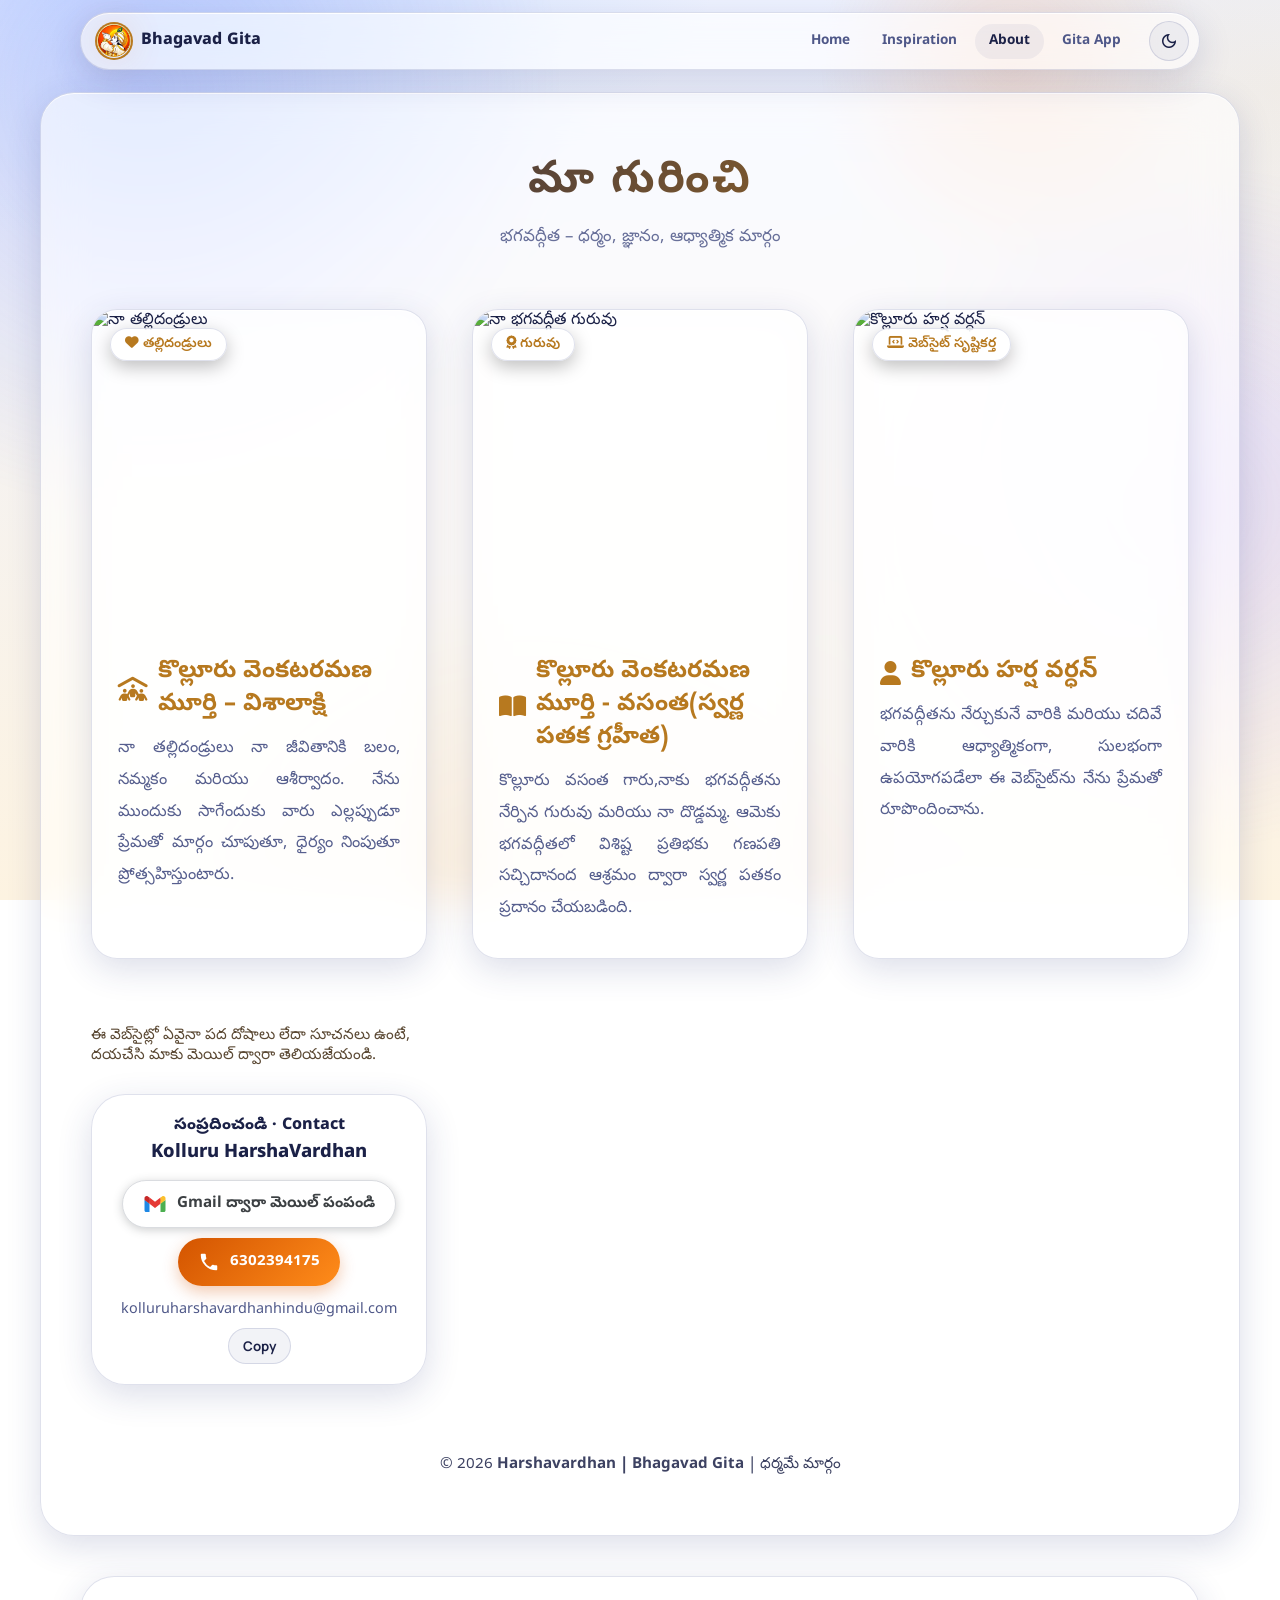
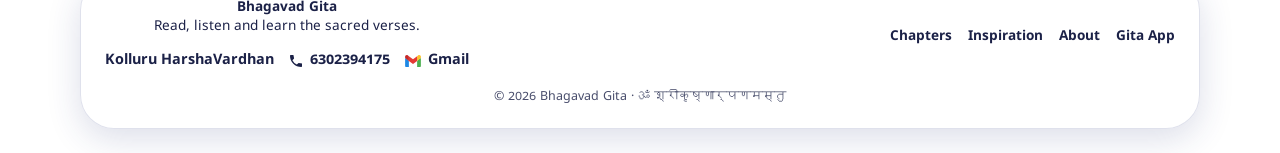
==== commit 24534f58: "Add files via upload" ====
--- a/app/src/main/assets/www/aboutus.html
+++ b/app/src/main/assets/www/aboutus.html
@@ -285,10 +285,6 @@
       <svg class="gmail-icon" viewBox="0 0 48 48" width="24" height="24" aria-hidden="true" focusable="false"><path fill="#4caf50" d="M45 16.2l-5 2.75-5 4.75V40h7c1.66 0 3-1.34 3-3V16.2z"/><path fill="#1e88e5" d="M3 16.2l3.614 1.71L13 23.7V40H6c-1.66 0-3-1.34-3-3V16.2z"/><polygon fill="#e53935" points="35,11.2 24,19.45 13,11.2 12,17 13,23.7 24,31.95 35,23.7 36,17"/><path fill="#c62828" d="M3 12.298V16.2l10 7.5V11.2L9.876 8.859C9.132 8.301 8.228 8 7.298 8 4.924 8 3 9.924 3 12.298z"/><path fill="#fbc02d" d="M45 12.298V16.2l-10 7.5V11.2l3.124-2.341C38.868 8.301 39.772 8 40.702 8 43.076 8 45 9.924 45 12.298z"/></svg>
       <span>Gmail ద్వారా మెయిల్ పంపండి</span>
     </a>
-    <a class="c-btn c-whatsapp" href="https://wa.me/916302394175?text=Namaste%2C%20I%20have%20a%20question%20about%20the%20BhagavadGita%20app." aria-label="Message Kolluru HarshaVardhan on WhatsApp">
-      <span aria-hidden="true">✆</span>
-      <span>WhatsApp సందేశం పంపండి</span>
-    </a>
     <a class="c-btn c-call" href="tel:6302394175" aria-label="Call Kolluru HarshaVardhan on 6302394175">
       <svg viewBox="0 0 24 24" width="22" height="22" aria-hidden="true" focusable="false"><path fill="currentColor" d="M6.6 10.8a15.1 15.1 0 0 0 6.6 6.6l2.2-2.2a1 1 0 0 1 1-.25 11.4 11.4 0 0 0 3.6.57 1 1 0 0 1 1 1V20a1 1 0 0 1-1 1A17 17 0 0 1 3 4a1 1 0 0 1 1-1h3.5a1 1 0 0 1 1 1c0 1.25.2 2.45.57 3.6a1 1 0 0 1-.25 1z"/></svg>
       <span>6302394175</span>
--- a/app/src/main/assets/www/glass.css
+++ b/app/src/main/assets/www/glass.css
@@ -96,7 +96,7 @@
 
 /* ── Buttons (all variants) ──────────────────────── */
 button,.mail-btn,select{font-family:var(--font-ui)}
-#home button,#viewer>div>button{
+#home button,#home a#gitaAppBtn,#viewer>div>button{
   background:var(--glass-bg-soft)!important;color:var(--text-primary)!important;
   border:1px solid var(--glass-border)!important;border-radius:999px;
   box-shadow:inset 0 1px 0 var(--glass-hi),0 6px 20px rgba(0,0,0,.18)!important;
@@ -104,11 +104,11 @@
   transition:transform .25s var(--ease),box-shadow .25s var(--ease),background .25s var(--ease)!important;
   min-height:44px;
 }
-#home button:hover,#viewer>div>button:hover{
+#home button:hover,#home a#gitaAppBtn:hover,#viewer>div>button:hover{
   transform:translateY(-2px)!important;background:var(--glass-hi)!important;
   box-shadow:inset 0 1px 0 var(--glass-hi),var(--shadow-glow)!important;
 }
-#home button:active,.play-all-btn:active{transform:translateY(0) scale(.98)!important}
+#home button:active,#home a#gitaAppBtn:active,.play-all-btn:active{transform:translateY(0) scale(.98)!important}
 /* primary */
 #home button.bg-saffron,.play-all-btn{
   background:var(--grad-primary)!important;color:#2a1700!important;border:0!important;font-weight:800;
@@ -252,7 +252,7 @@
   body{padding-top:84px}
   #home{padding:14px!important}
   #home>div{margin-bottom:1.4rem!important}
-  #home button{flex:1 1 auto}
+  #home button,#home a#gitaAppBtn{flex:1 1 auto}
   #chapterGrid{grid-template-columns:repeat(2,minmax(0,1fr))!important;gap:12px!important}
   #chapterGrid .card{height:8.5rem!important}
   .g-footer{flex-direction:column;align-items:flex-start}
@@ -309,7 +309,6 @@
 .c-btn svg{flex:none}
 .c-gmail{background:#fff;color:#3c4043!important;border:1px solid #dadce0;box-shadow:0 2px 10px rgba(60,64,67,.25)}
 .c-call{background:linear-gradient(135deg,#d35400,#ff8c1a);color:#fff!important;box-shadow:0 6px 16px rgba(211,84,0,.3)}
-.c-whatsapp{background:linear-gradient(135deg,#128c7e,#25d366);color:#fff!important;box-shadow:0 6px 16px rgba(18,140,126,.25)}
 .contact-email{margin:14px 0 0;display:flex;gap:8px;align-items:center;justify-content:center;flex-wrap:wrap;font-size:.9rem;color:var(--text-secondary)!important}
 .contact-addr{word-break:break-all;user-select:all;-webkit-user-select:all}
 .c-copy{min-height:36px;padding:4px 14px;border-radius:999px;border:1px solid var(--glass-border);background:var(--glass-bg-soft);color:var(--text-primary);font-weight:700;cursor:pointer}
@@ -330,3 +329,8 @@
 @keyframes dblPulse{0%,100%{box-shadow:0 0 0 0 rgba(242,160,60,0)}40%{box-shadow:0 0 0 6px rgba(242,160,60,.45)}}
 .dbl-pulse{animation:dblPulse 1.3s ease-in-out 2}
 @media(prefers-reduced-motion:reduce){.dbl-pulse{animation:none}}
+
+/* Gita App download link: match sibling pill buttons */
+#home a#gitaAppBtn{display:inline-flex;align-items:center;justify-content:center;gap:6px;text-decoration:none!important;font-weight:700;font-size:.875rem;padding:.5rem 1rem;cursor:pointer}
+#home a#gitaAppBtn .material-symbols-outlined{font-size:18px;vertical-align:baseline!important}
+.gita-app-hint{width:100%;text-align:center;font-size:.8rem;opacity:.75;margin-top:2px}
--- a/app/src/main/assets/www/v6.css
+++ b/app/src/main/assets/www/v6.css
@@ -616,3 +616,39 @@
 .range-field-row > .range-field + .range-field { margin-top: 0; }
 
 body.modal-open { overflow: hidden; }
+
+
+/* ═════ 11. PLAYBACK CONTROLS (inside the Play popup) ═════════ */
+.range-now { display: flex; flex-direction: column; gap: .75rem; padding: .9rem 1rem; margin-bottom: 1.1rem; border-radius: var(--v6-radius-md); background: var(--v6-input-bg); border: 1px solid var(--v6-glass-border); }
+.range-now.hidden { display: none !important; }
+.range-now-info { display: flex; flex-direction: column; gap: .15rem; }
+.range-now-state { align-self: flex-start; font-size: .72rem; font-weight: 800; letter-spacing: .08em; text-transform: uppercase; padding: .15rem .6rem; border-radius: var(--v6-radius-pill); background: var(--v6-glass-bg-strong); border: 1px solid var(--v6-glass-border); }
+.range-now[data-state="playing"] .range-now-state { color: #16a34a; }
+.range-now[data-state="paused"]  .range-now-state { color: #d97706; }
+.range-now-info strong { font-size: 1.05rem; font-weight: 800; }
+.range-now-info small { color: var(--v6-text-secondary); font-size: .82rem; }
+.range-transport { display: grid; grid-template-columns: repeat(4, 1fr); gap: .5rem; }
+.tp-btn { min-height: 48px; border-radius: 14px; border: 1px solid var(--v6-glass-border); background: var(--v6-glass-bg-strong); color: var(--v6-text-primary); display: inline-flex; align-items: center; justify-content: center; cursor: pointer; touch-action: manipulation; transition: background var(--v6-t-fast), transform var(--v6-t-fast), opacity var(--v6-t-fast); }
+.tp-btn .material-symbols-outlined { font-size: 28px; }
+.tp-btn:hover:not(:disabled) { transform: translateY(-1px); }
+.tp-btn:focus-visible, .range-speed-btn:focus-visible { outline: 2px solid var(--v6-text-primary); outline-offset: 2px; }
+.tp-btn:disabled { opacity: .35; cursor: not-allowed; }
+.tp-btn.is-on { background: linear-gradient(135deg, #ffe2a8, #f8b85e 55%, #f08b32); color: var(--v6-text-on-accent); border-color: transparent; }
+.tp-stop { align-self: flex-end; }
+.range-error { margin-top: .9rem; padding: .6rem .8rem; border-radius: var(--v6-radius-md); font-size: .88rem; font-weight: 650; color: #b91c1c; background: rgba(220, 38, 38, .1); border: 1px solid rgba(220, 38, 38, .35); }
+.range-error.hidden { display: none !important; }
+:root[data-theme="dark"] .range-error { color: #fca5a5; }
+.range-modal-box input[aria-invalid="true"] { border-color: #dc2626; }
+.range-reset { margin-top: .8rem; width: 100%; }
+
+/* Paused sloka keeps its highlight, drawn dashed and without the pulse */
+.sloka-box.sloka-paused { border-style: dashed !important; }
+.sloka-playing.sloka-paused .sloka-audio-btn { animation: none; }
+@media (prefers-reduced-motion: reduce) { .tp-btn { transition: none; } }
+
+/* Transport sits in the chapter header, right next to Play All */
+.range-now { flex-direction: row; align-items: center; flex-wrap: wrap; gap: .5rem; padding: 0; margin: 0; background: none; border: 0; }
+.range-now .range-transport { display: flex; gap: .35rem; }
+.range-now .tp-btn { min-height: 40px; width: 44px; border-radius: 12px; }
+.range-now .tp-btn .material-symbols-outlined { font-size: 24px; }
+.range-now-label { font-size: .8rem; font-weight: 700; color: var(--v6-text-secondary); white-space: nowrap; }
